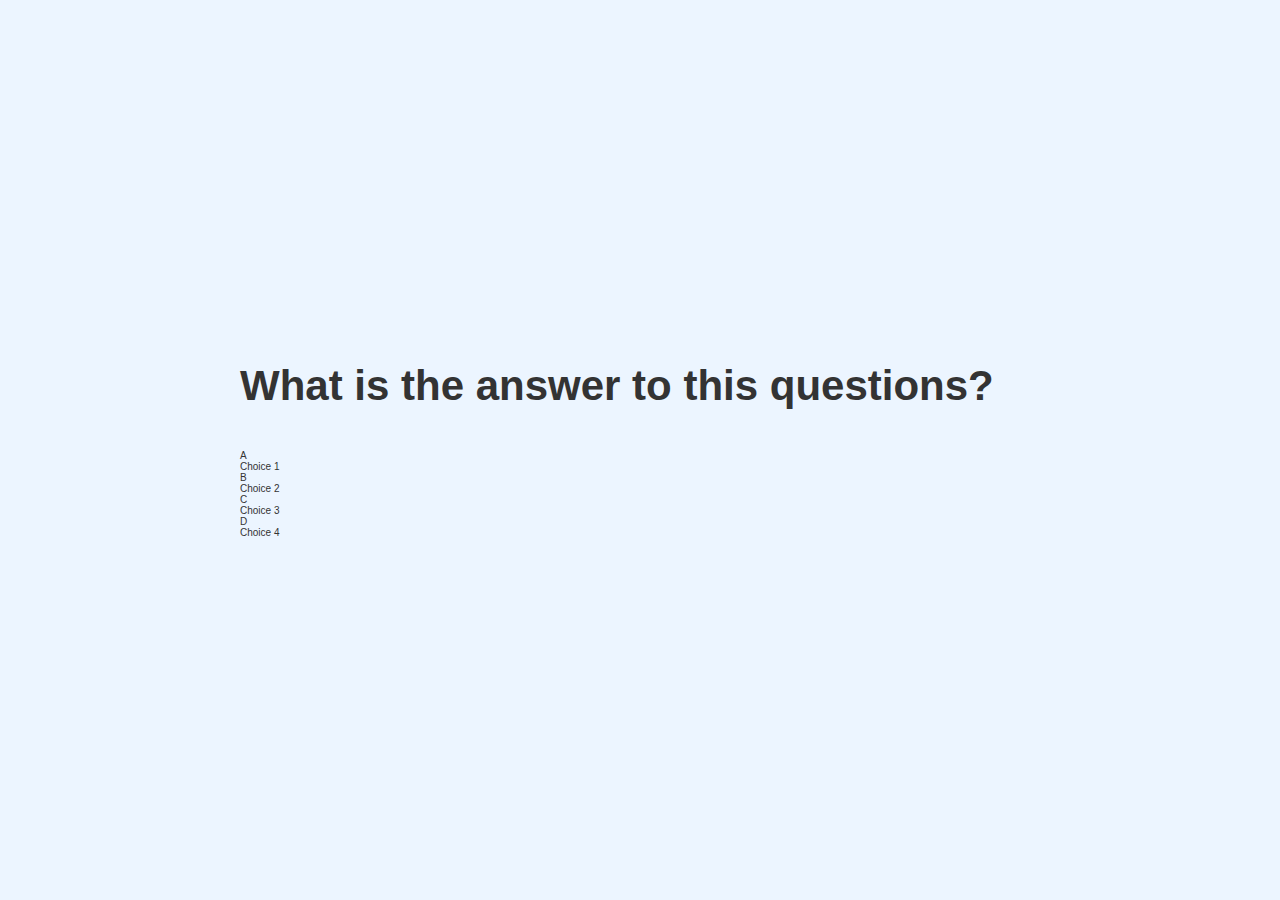
==== game.html @ ee3a034f "create game page" ====
<!DOCTYPE html>
<html lang="en">
  <head>
    <meta charset="UTF-8" />
    <meta name="viewport" content="width=device-width, initial-scale=1.0" />
    <meta http-equiv="X-UA-Compatible" content="ie=edge" />
    <title>Quick Quiz - Play</title>
    <link rel="stylesheet" href="app.css" />
    <link rel="stylesheet" href="game.css" />
  </head>
  <body>
    <div class="container">
      <div id="game" class="justify-center flex-column">
        <h2 id="quesiton">What is the answer to this questions?</h2>
        <div class="choice-container">
          <p class="choice-prefix">A</p>
          <p class="choice-text">Choice 1</p>
        </div>
        <div class="choice-container">
          <p class="choice-prefix">B</p>
          <p class="choice-text">Choice 2</p>
        </div>
        <div class="choice-container">
          <p class="choice-prefix">C</p>
          <p class="choice-text">Choice 3</p>
        </div>
        <div class="choice-container">
          <p class="choice-prefix">D</p>
          <p class="choice-text">Choice 4</p>
        </div>
      </div>
    </div>
  </body>
</html>
---- app.css ----
:root {
    background-color: #ecf5ff;
    font-size: 62.5%;

}

*{
    box-sizing: border-box;
    font-family: Arial, Helvetica, sans-serif;
    margin: 0;
    padding: 0;
    color: #333;
}

h1,
h2,
h3,
h4 {
    margin-bottom: 1rem;
}

h1 {
    font-size: 5.4rem;
    color: #56a5eb;
    margin-bottom: 5rem;
  }
  
  h1 > span {
    font-size: 2.4rem;
    font-weight: 500;
  }
  
  h2 {
    font-size: 4.2rem;
    margin-bottom: 4rem;
    font-weight: 700;
  }
  
  h3 {
    font-size: 2.8rem;
    font-weight: 500;
  }
  
  /* UTILITIES */
  
  .container {
    width: 100vw;
    height: 100vh;
    display: flex;
    justify-content: center;
    align-items: center;
    max-width: 80rem;
    margin: 0 auto;
  }
  
  .container > * {
    width: 100%;
  }
  
  .flex-column {
    display: flex;
    flex-direction: column;
  }
  
  .flex-center {
    justify-content: center;
    align-items: center;
  }
  
  .justify-center {
    justify-content: center;
  }
  
  .text-center {
    text-align: center;
  }
  
  .hidden {
    display: none;
  }
  
  /* BUTTONS */
  .btn {
    font-size: 1.8rem;
    padding: 1rem 0;
    width: 20rem;
    text-align: center;
    border: 0.1rem solid #56a5eb;
    margin-bottom: 1rem;
    text-decoration: none;
    color: #56a5eb;
    background-color: white;
  }
  
  .btn:hover {
    cursor: pointer;
    box-shadow: 0 0.4rem 1.4rem 0 rgba(86, 185, 235, 0.5);
    transform: translateY(-0.1rem);
    transition: transform 150ms;
  }
  
  .btn[disabled]:hover {
    cursor: not-allowed;
    box-shadow: none;
    transform: none;
  }
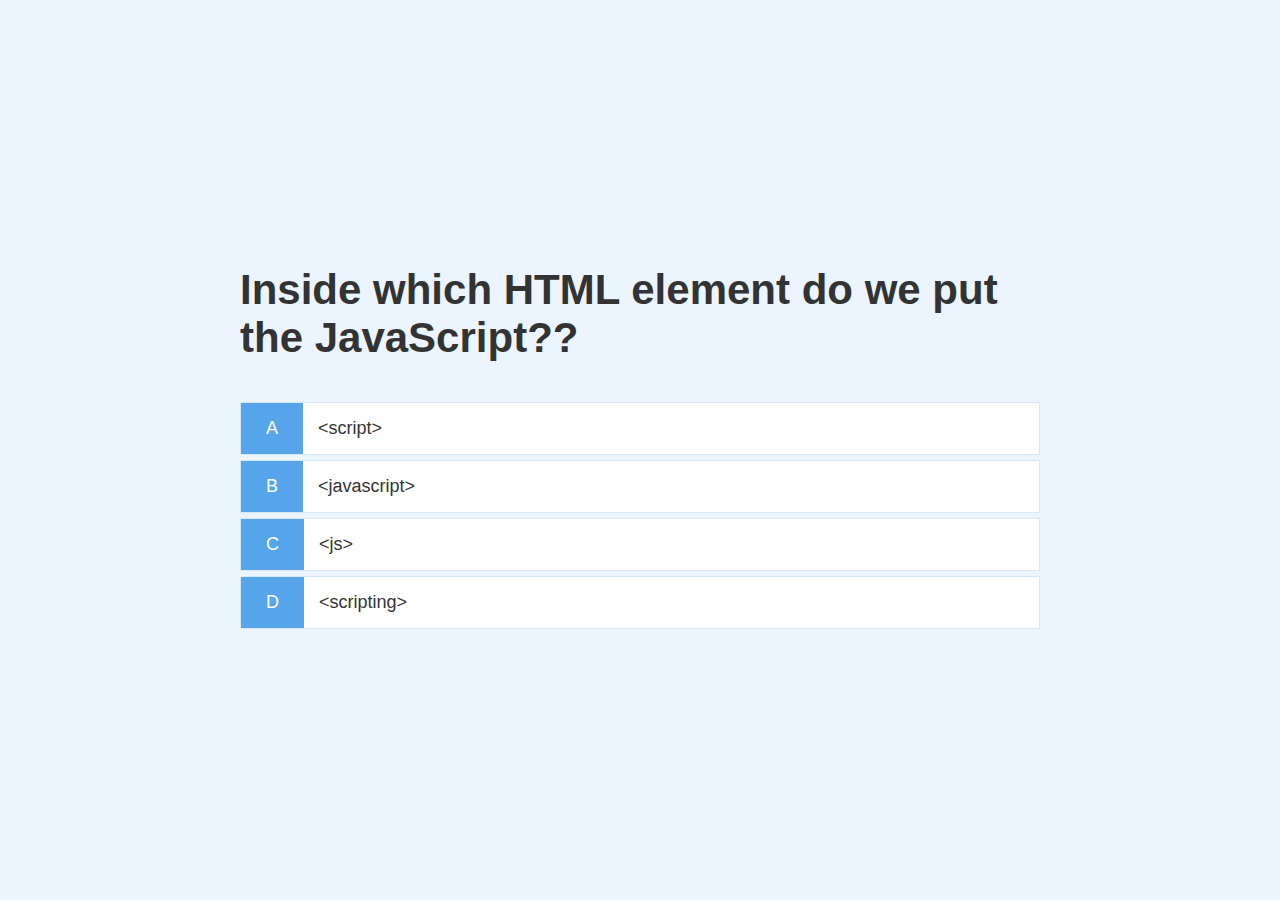
==== commit 8faed8a0: "add feedback correct/incorrect" ====
--- a/game.html
+++ b/game.html
@@ -11,24 +11,26 @@
   <body>
     <div class="container">
       <div id="game" class="justify-center flex-column">
-        <h2 id="quesiton">What is the answer to this questions?</h2>
+        <h2 id="question">What is the answer to this questions?</h2>
         <div class="choice-container">
           <p class="choice-prefix">A</p>
-          <p class="choice-text">Choice 1</p>
+          <p class="choice-text" data-number="1">Choice 1</p>
         </div>
         <div class="choice-container">
           <p class="choice-prefix">B</p>
-          <p class="choice-text">Choice 2</p>
+          <p class="choice-text" data-number="2">Choice 2</p>
         </div>
         <div class="choice-container">
           <p class="choice-prefix">C</p>
-          <p class="choice-text">Choice 3</p>
+          <p class="choice-text" data-number="3">Choice 3</p>
         </div>
         <div class="choice-container">
           <p class="choice-prefix">D</p>
-          <p class="choice-text">Choice 4</p>
+          <p class="choice-text" data-number="4">Choice 4</p>
         </div>
       </div>
     </div>
+    <script src="game.js"></script>
+
   </body>
 </html>--- a/game.css
+++ b/game.css
@@ -0,0 +1,26 @@
+.choice-container {
+    display: flex;
+    margin-bottom: 0.5rem;
+    width: 100%;
+    font-size: 1.8rem;
+    border: 0.1rem solid rgb(86, 165, 235, 0.25);
+    background-color: white;
+  }
+  
+  .choice-container:hover {
+    cursor: pointer;
+    box-shadow: 0 0.4rem 1.4rem 0 rgba(86, 185, 235, 0.5);
+    transform: translateY(-0.1rem);
+    transition: transform 150ms;
+  }
+  
+  .choice-prefix {
+    padding: 1.5rem 2.5rem;
+    background-color: #56a5eb;
+    color: white;
+  }
+  
+  .choice-text {
+    padding: 1.5rem;
+    width: 100%;
+  }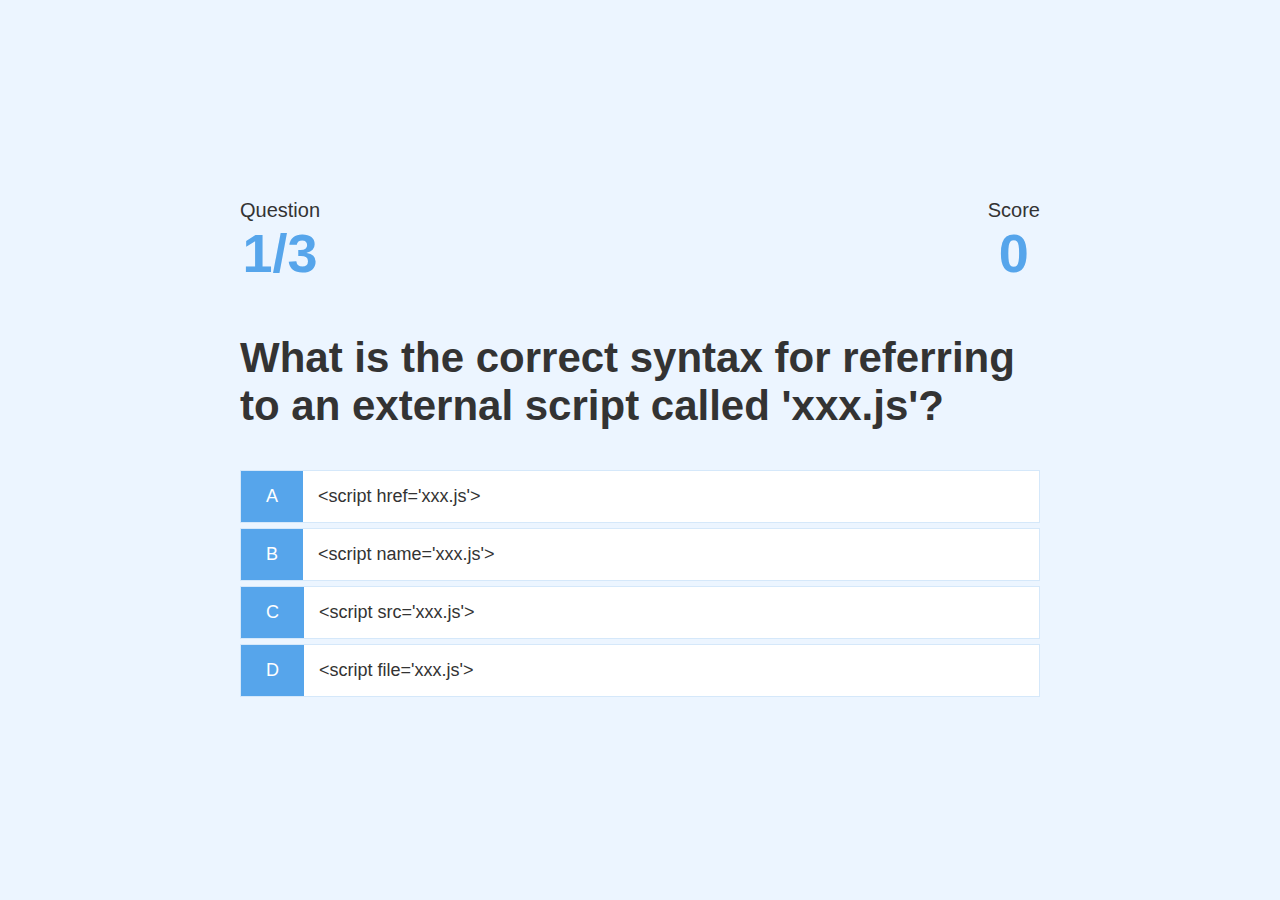
==== commit c5bdd494: "create head's up display" ====
--- a/game.html
+++ b/game.html
@@ -11,6 +11,22 @@
   <body>
     <div class="container">
       <div id="game" class="justify-center flex-column">
+        <div id="hud">
+          <div id="hud-item">
+            <p class="hud-prefix">
+              Question
+            </p>
+            <h1 class="hud-main-text" id="questionCounter"></h1>
+          </div>
+          <div id="hud-item">
+            <p class="hud-prefix">
+              Score
+            </p>
+            <h1 class="hud-main-text" id="score">
+              0
+            </h1>
+          </div>
+        </div>        
         <h2 id="question">What is the answer to this questions?</h2>
         <div class="choice-container">
           <p class="choice-prefix">A</p>
--- a/game.css
+++ b/game.css
@@ -23,4 +23,28 @@
   .choice-text {
     padding: 1.5rem;
     width: 100%;
-  }+  }
+
+  .correct {
+    background-color: #28a745;
+  }
+  
+  .incorrect {
+    background-color: #dc3545;
+  }
+
+  /* HUD */
+
+#hud {
+  display: flex;
+  justify-content: space-between;
+}
+
+.hud-prefix {
+  text-align: center;
+  font-size: 2rem;
+}
+
+.hud-main-text {
+  text-align: center;
+}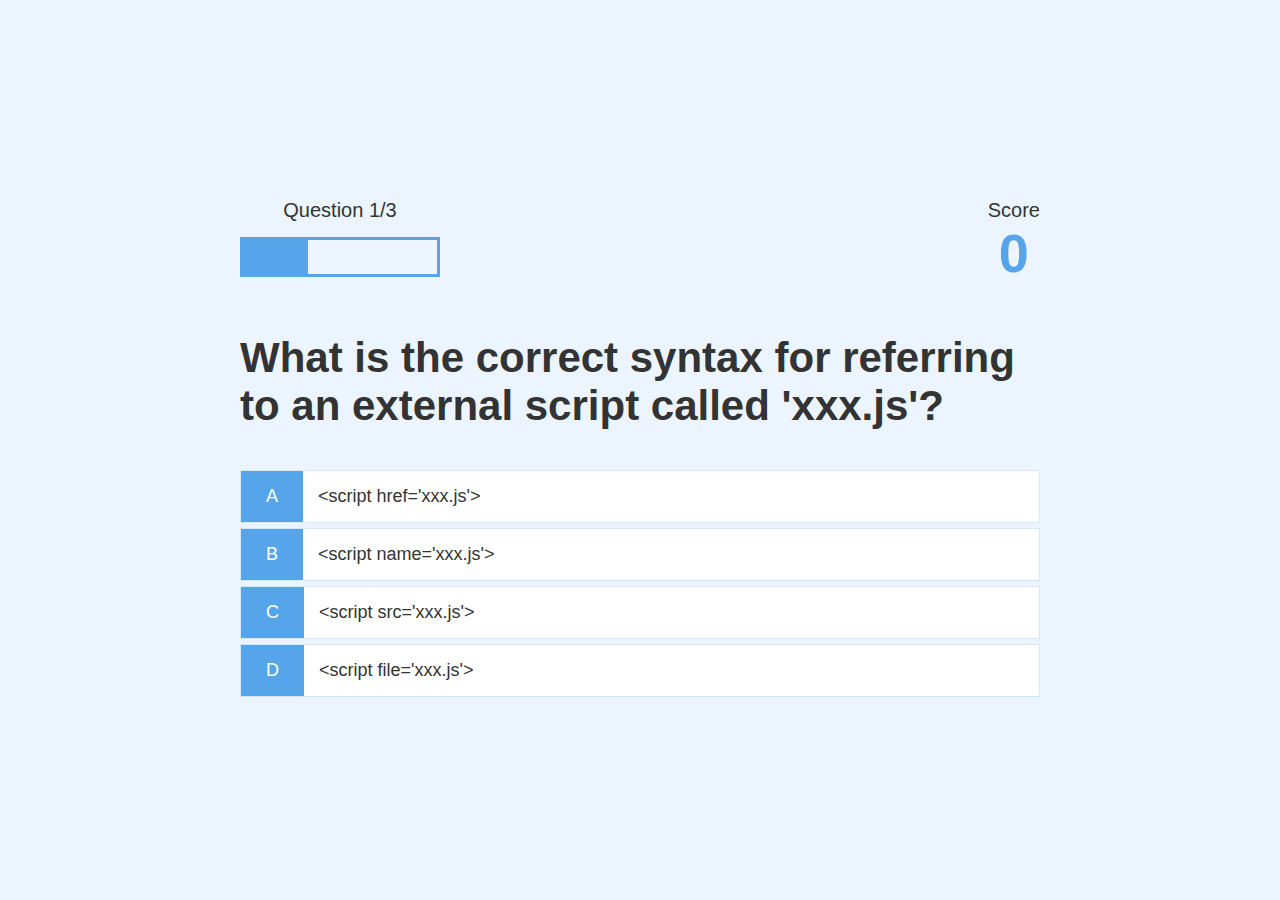
==== commit 6be1f717: "save high scores into local storage" ====
--- a/game.html
+++ b/game.html
@@ -13,10 +13,12 @@
       <div id="game" class="justify-center flex-column">
         <div id="hud">
           <div id="hud-item">
-            <p class="hud-prefix">
+            <p id="progressText" class="hud-prefix">
               Question
             </p>
-            <h1 class="hud-main-text" id="questionCounter"></h1>
+            <div id="progressBar">
+              <div id="progressBarFull"></div>
+            </div>
           </div>
           <div id="hud-item">
             <p class="hud-prefix">
@@ -26,7 +28,7 @@
               0
             </h1>
           </div>
-        </div>        
+        </div>
         <h2 id="question">What is the answer to this questions?</h2>
         <div class="choice-container">
           <p class="choice-prefix">A</p>
@@ -47,6 +49,5 @@
       </div>
     </div>
     <script src="game.js"></script>
-
   </body>
 </html>--- a/app.css
+++ b/app.css
@@ -103,4 +103,25 @@
     cursor: not-allowed;
     box-shadow: none;
     transform: none;
-  }+  }
+
+  /* FORMS */
+form {
+  width: 100%;
+  display: flex;
+  flex-direction: column;
+  align-items: center;
+}
+
+input {
+  margin-bottom: 1rem;
+  width: 20rem;
+  padding: 1.5rem;
+  font-size: 1.8rem;
+  border: none;
+  box-shadow: 0 0.1rem 1.4rem 0 rgba(86, 185, 235, 0.5);
+}
+
+input::placeholder {
+  color: #aaa;
+}--- a/game.css
+++ b/game.css
@@ -47,4 +47,18 @@
 
 .hud-main-text {
   text-align: center;
+}
+
+
+#progressBar {
+  width: 20rem;
+  height: 4rem;
+  border: 0.3rem solid #56a5eb;
+  margin-top: 1.5rem;
+}
+
+#progressBarFull {
+  height: 3.4rem;
+  background-color: #56a5eb;
+  width: 0%;
 }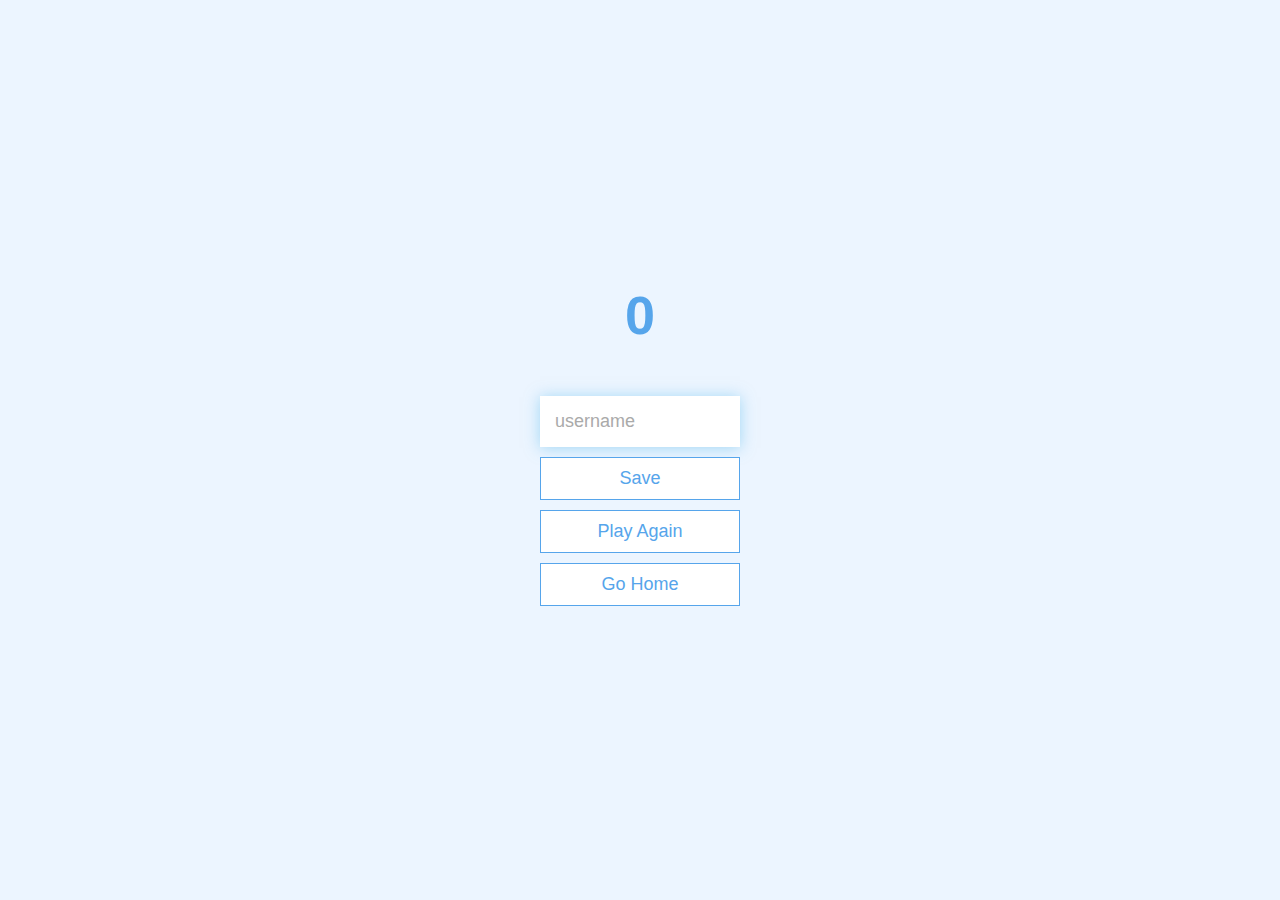
==== commit 9a7b4038: "create Spinning Loader" ====
--- a/game.html
+++ b/game.html
@@ -10,7 +10,8 @@
   </head>
   <body>
     <div class="container">
-      <div id="game" class="justify-center flex-column">
+      <div id="loader"></div>
+      <div id="game" class="justify-center flex-column hidden">
         <div id="hud">
           <div id="hud-item">
             <p id="progressText" class="hud-prefix">
@@ -29,22 +30,22 @@
             </h1>
           </div>
         </div>
-        <h2 id="question">What is the answer to this questions?</h2>
+        <h2 id="question"></h2>
         <div class="choice-container">
           <p class="choice-prefix">A</p>
-          <p class="choice-text" data-number="1">Choice 1</p>
+          <p class="choice-text" data-number="1"></p>
         </div>
         <div class="choice-container">
           <p class="choice-prefix">B</p>
-          <p class="choice-text" data-number="2">Choice 2</p>
+          <p class="choice-text" data-number="2"></p>
         </div>
         <div class="choice-container">
           <p class="choice-prefix">C</p>
-          <p class="choice-text" data-number="3">Choice 3</p>
+          <p class="choice-text" data-number="3"></p>
         </div>
         <div class="choice-container">
           <p class="choice-prefix">D</p>
-          <p class="choice-text" data-number="4">Choice 4</p>
+          <p class="choice-text" data-number="4"></p>
         </div>
       </div>
     </div>
